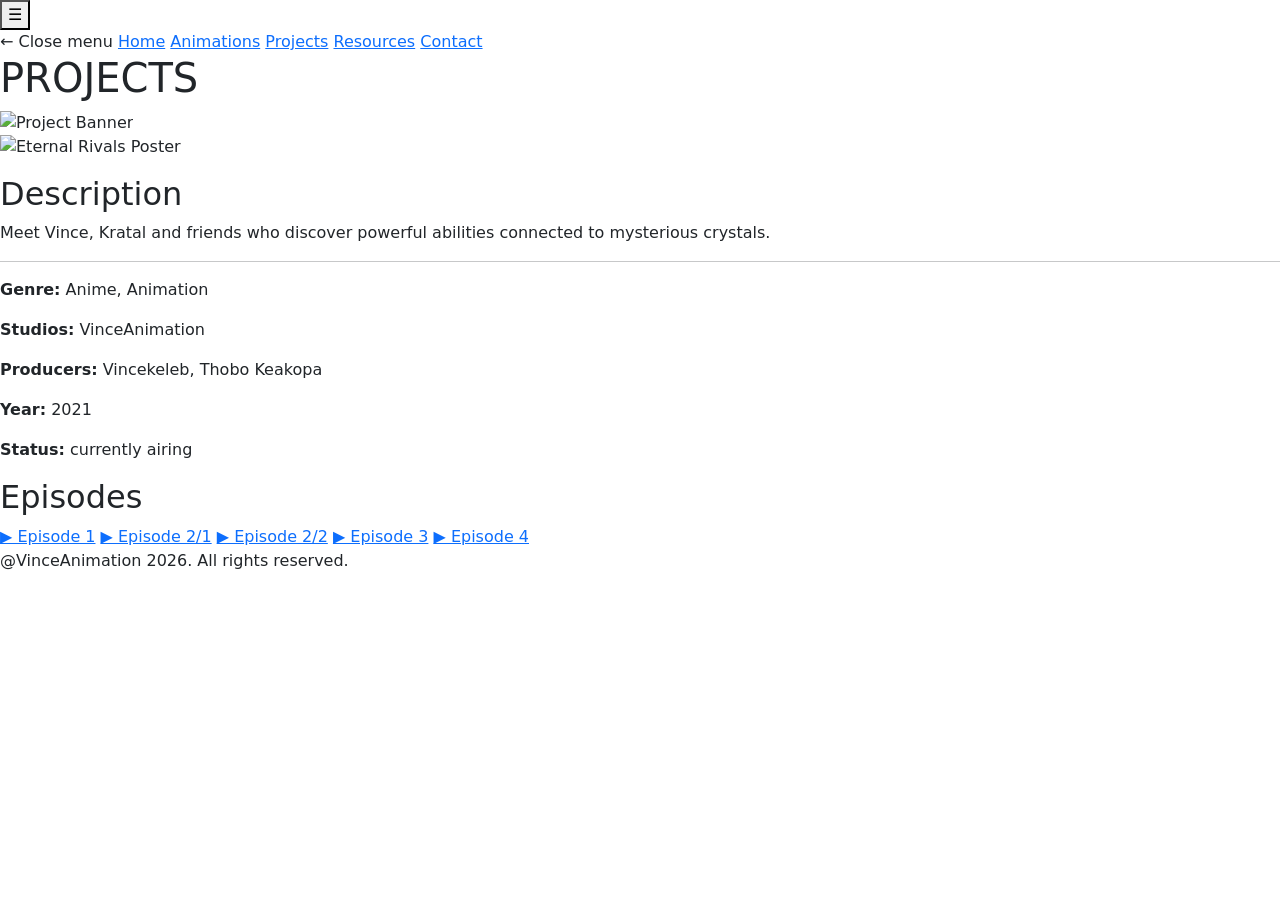
==== Projects.html @ 0b7c2a82 "Update Projects.html" ====
<!DOCTYPE html> 
<html lang="en"> 
<head> 
	<title>Projects</title>
	
	<link rel="preconnect" href="https://fonts.googleapis.com">
	<link rel="preconnect" href="https://fonts.gstatic.com" crossorigin>

	<link href="https://fonts.googleapis.com/css2?family=Poppins:wght@300;400;500;600;700&display=swap" rel="stylesheet">
	
	<link href="https://cdn.jsdelivr.net/npm/bootstrap@5.3.0/dist/css/bootstrap.min.css" rel="stylesheet">
	<link rel="stylesheet" href="style.css">
	<meta name="viewport" content="width=device-width, initial-scale=1.0">
</head>
<body>
    <header>
	
	<!-- MENU BUTTON -->
      <button id="menuBtn" class="menu-btn" onclick="openMenu()">☰</button>
	  
	  <!-- SIDE MENU -->
        <nav id="sideMenu" class="side-menu"> 
            <span class="close-btn" onclick="closeMenu()">← Close menu</span> 
            <a href="index.html">Home</a>
            <a href="Animations.html">Animations</a>
            <a href="Projects.html">Projects</a>
            <a href="Resources.html">Resources</a>
            <a href="Contact.html">Contact</a>
        </nav>
    </header>
	
	<!-- BLUR OVERLAY -->
    <div id="overlay" class="overlay" onclick="closeMenu()"></div>

    <main>
        <h1>PROJECTS</h1>
        <div class="banner">
            <img src="ETERNAL-RIVALS-3-22-2025 (2).png" class="img-fluid" alt="Project Banner">
        </div>

        <article class="project-container">
            <figure class="poster">
                <img src="ETERNAL RIVALS POSTER.jpg" class="img-fluid" alt="Eternal Rivals Poster">
            </figure>
            
            <section class="info">
                <h2>Description</h2>
                <p>Meet Vince, Kratal and friends who discover powerful abilities connected to mysterious crystals.</p>
                <hr>
                <p><strong>Genre:</strong> Anime, Animation</p>
                <p><strong>Studios:</strong> VinceAnimation</p>
                <p><strong>Producers:</strong> Vincekeleb, Thobo Keakopa</p>
                <p><strong>Year:</strong> 2021</p>
				<p><strong>Status:</strong> currently airing</p>
            </section>
        </article>

        <section class="section">
            <h2>Episodes</h2>
            <nav class="episodes">
               <a href="https://youtu.be/nUIJfu1PitM" target="_blank" class="episode-card">▶ Episode 1</a>
                <a href="https://youtu.be/bbLq1uxrkAQ" target="_blank" class="episode-card">▶ Episode 2/1</a>
                <a href="https://youtu.be/oLxkQ6l_o3Y" target="_blank" class="episode-card">▶ Episode 2/2</a>
				<a href="https://youtu.be/ZknMKPWEKQ0?si=LXeR9CzLKqDKaV8_" target="_blank" class="episode-card">▶ Episode 3</a>
				<a href="https://youtu.be/XjtK36YiAMY?si=AYRlusrUS_6eVxYy" target="_blank" class="episode-card">▶ Episode 4</a>
            </nav>
        </section>
    </main>

    <footer>@VinceAnimation 2026. All rights reserved.</footer>

    <script src="script.js"></script>
</body>
</html>
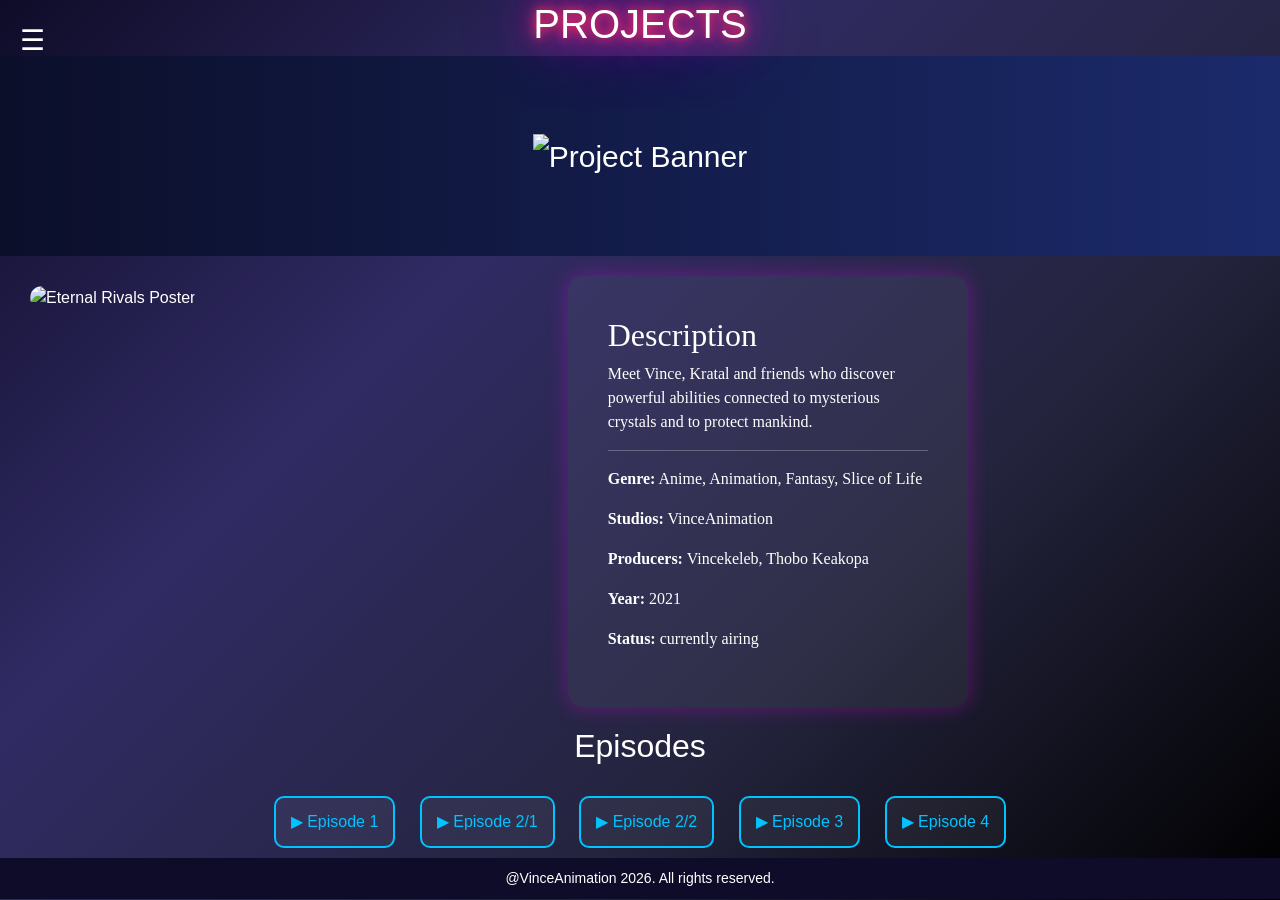
==== commit fa93fc9e: "Enhance project details in Projects.html Updated project description and genre information." ====
--- a/Projects.html
+++ b/Projects.html
@@ -35,19 +35,19 @@
     <main>
         <h1>PROJECTS</h1>
         <div class="banner">
-            <img src="ETERNAL-RIVALS-3-22-2025 (2).png" class="img-fluid" alt="Project Banner">
+            <img src="images/ETERNAL-RIVALS-3-22-2025 (2).png" class="img-fluid" alt="Project Banner">
         </div>
 
         <article class="project-container">
             <figure class="poster">
-                <img src="ETERNAL RIVALS POSTER.jpg" class="img-fluid" alt="Eternal Rivals Poster">
+                <img src="images/ETERNAL RIVALS POSTER.jpg" class="img-fluid" alt="Eternal Rivals Poster">
             </figure>
             
             <section class="info">
                 <h2>Description</h2>
-                <p>Meet Vince, Kratal and friends who discover powerful abilities connected to mysterious crystals.</p>
+                <p>Meet Vince, Kratal and friends who discover powerful abilities connected to mysterious crystals and to protect mankind.</p>
                 <hr>
-                <p><strong>Genre:</strong> Anime, Animation</p>
+                <p><strong>Genre:</strong> Anime, Animation, Fantasy, Slice of Life</p>
                 <p><strong>Studios:</strong> VinceAnimation</p>
                 <p><strong>Producers:</strong> Vincekeleb, Thobo Keakopa</p>
                 <p><strong>Year:</strong> 2021</p>
--- a/style.css
+++ b/style.css
@@ -0,0 +1,506 @@
+/* FOR ALL PAGES (GLOBAL)*/
+
+* {
+	margin: 0;
+	padding: 0;
+	box-sizing: border-box;
+}	
+	
+html, body {
+    height: 100%;
+    margin: 0;
+	width: 100%;
+	overflow-x: hidden;
+	
+}
+
+body { 
+    display: flex;
+    flex-direction: column;
+    min-height: 100vh;
+    margin: 0;
+    font-family: 'Poppins', sans-serif;
+    text-align: center;
+    color: white;
+    background: linear-gradient(135deg, #0f0c29, #302b63, #24243e, #000000) no-repeat fixed;
+	background-size: cover;
+	position: relative;
+}
+
+
+/* FLOAT ANIMATION For HOME LOGO */
+
+@keyframes float {
+    0% { transform: translateY(0px); }
+    50% { transform: translateY(-15px); }
+    100% { transform: translateY(0px); }
+}
+
+.floating-logo {
+    width: 150px;
+    border-radius: 50%;
+    margin-top: 20px;
+    animation: float 3s ease-in-out infinite;
+
+    box-shadow:
+    0 0 20px blue,
+    0 0 40px #ff00ff,
+    0 0 80px #ff00ff;
+
+    transition: 0.3s;
+}
+
+.floating-logo:hover {
+    transform: scale(1.1);
+}
+
+
+h1 {
+    font-size: 40px; 
+    color: white;
+    text-shadow:
+        0 0 10px #ff2e63,
+        0 0 20px #ff2e63,
+        0 0 40px #ff00ff,
+        0 0 80px #ff00ff;
+}
+
+.card {
+    background: rgba(255, 255, 255, 0.05);
+    padding: 50px;
+    margin: 20px auto;
+    width: 80%;
+    border-radius: 20px;
+    backdrop-filter: blur(10px);
+    box-shadow: 0 0 20px rgba(255, 0, 255, 0.3);
+}
+
+.card p {
+    color: white;
+}
+
+
+
+/* FOR SOCIAL SECTION (INDEX PAGE) */
+
+.social-section {
+    text-align: center;
+    margin-top: 50px;
+	margin-bottom: 80px;
+}	
+
+.social-section h2 { 
+    color: white;
+    margin-bottom: 10px;
+}
+
+.social-buttons {
+    display: flex;
+    justify-content: center;
+    gap: 50px;
+	flex-wrap: wrap;
+}	
+
+.btm {
+    padding: 12px 25px;
+    text-decoration: none;
+    color: white;
+    font-weight: bold;
+    border-radius: 30px;
+    transition: 0.3s;
+}	
+
+.youtube {
+    background: #ff0033;
+    border-color: #ff0033;
+}
+
+.youtube:hover {
+    background: #ff0033;
+    color: black;
+    box-shadow:
+        0 0 10px #ff0033,
+        0 0 30px #ff0033,
+        0 0 60px #ff0033;
+}
+
+.instagram {
+    background: #ff00cc;
+    color: black;
+    border-color: #ff00cc;
+}
+
+.instagram:hover {
+    background: #ff00cc;	
+    color: black;
+    box-shadow: 
+        0 0 10px #ff00cc,			
+        0 0 30px #ff00cc,
+        0 0 60px #ff00cc;
+}
+
+.tiktok {
+    background: black;
+}
+
+.tiktok:hover {
+    box-shadow: 0 0 20px cyan;
+}
+
+/* FOR ANIMATION PAGE */
+
+.intro-title {
+    font-size: 20px;
+    color: white;
+    text-shadow:
+        0 0 10px #00f0ff,
+        0 0 20px #00f0ff,
+        0 0 40px #00f0ff;
+    animation: glowPulse 2s infinite alternate;
+}
+
+.intro-subtitle {
+    font-size: 18px;
+    color: #ccc;
+    margin-top: 10px;
+    letter-spacing: 1px;
+}
+
+.animation-card {
+    background: rgba(255,255,255,0.05);
+    border: 2px solid #00aaff;
+    border-radius: 15px;
+    padding: 20px;
+    text-align: center;
+    margin-bottom: 30px;
+	transition: transform 0.3s ease-in-out;
+}
+
+.animation-card:hover {
+    transform: scale(1.05); 
+    cursor: pointer;
+}
+
+.animation-card img {
+    width: 60%;
+    border-radius: 10px;
+    transition: transform 1s ease-in-out;
+}
+
+
+
+.animation-card h3 {
+    color: #00aaff;
+}
+
+
+
+
+/* FOR PROJECT PAGE */
+
+.banner {
+    height: 200px;
+    background: linear-gradient(to right, #0b0f2a, #1b2a6b);
+    display: flex;
+    justify-content: center;
+    align-items: center;
+    font-size: 30px;
+}	
+
+.project-container {
+    display: flex;
+	
+    justify-content: center;
+    gap: 30px;
+    flex-wrap: wrap;
+}
+
+.poster img {
+	height: 450px;
+    width: 450px;
+	max-width: 450px;
+	margin: 30px;
+    border-radius: 15px;
+}
+
+.info {
+    font-family: 'Georgia', serif;
+    background: rgba(255, 255, 255, 0.05);
+    padding: 40px;
+    margin: 20px auto;
+    width: 500px;
+    border-radius: 15px;
+    box-shadow: 0 0 20px rgba(255, 0, 255, 0.3);
+    max-width: 400px;
+    text-align: left;
+}
+
+.episodes {
+    margin-top: 20px;
+}
+
+.episode-card {
+    background: rgba(255, 255, 255, 0.05);
+    display: inline-block;
+    text-decoration: none;
+    color: #00c3ff;
+    border: 2px solid #00c3ff;
+    padding: 12px 15px;
+    margin: 10px;
+    border-radius: 10px;
+    transition: 0.3s;
+}
+
+.episode-card:hover {
+    background: #00c3ff;
+    color: black;
+    box-shadow: 0 0 15px #00c3ff;
+    transform: scale(1.05);
+}
+
+
+
+/* FOR RESOURCE PAGE */
+
+.resources-container {
+    display: flex;
+    justify-content: center;
+    gap: 40px;
+    margin-top: 50px;
+    flex-wrap: wrap;
+}	
+
+.resource-card {
+    background: rgba(255, 255, 255, 0.05);
+    border: 2px solid #00aaff;
+    border-radius: 15px;
+    padding: 30px;
+    width: 250px;
+    text-align: center;
+    transition: 0.3s ease;
+}	
+
+.resource-card:hover {
+    transform: scale(1.05);
+    box-shadow: 0 0 20px #00aaff;
+}
+
+.download-btn {
+    display: inline-block;
+    margin-top: 15px;
+    padding: 10px 20px;
+    border: 1px solid #00aaff;
+    border-radius: 10px;
+    text-decoration: none;
+    color: white;
+    cursor: pointer;
+}	
+
+.download-btn:hover {
+    background: #00aaff;
+}
+
+
+
+
+/*  FOR CONTACT PAGE */
+
+.contact-container {
+    max-width: 600px;
+    margin: 50px auto;
+    text-align: center;
+}
+
+.email-box, .qa-box {
+    border: 2px solid #00aaff;
+    border-radius: 15px;
+    padding: 20px;
+    margin-bottom: 30px;
+    background: rgba(255,255,255,0.05);
+}
+
+.qa-input {
+    width: 80%;
+    padding: 10px;
+    margin-top: 15px;
+    border-radius: 10px;
+    border: none;
+    outline: none;
+    background: rgba(255, 255, 255, 0.1);
+    color: white;
+}
+
+.submit-btn {
+    margin-top: 15px;
+    padding: 10px 25px;
+    border-radius: 10px;
+    border: 1px solid #00aaff;
+    background: transparent;
+    color: white;
+    cursor: pointer;
+    transition: 0.3s;
+}
+
+.submit-btn:hover {
+    background: #00aaff;
+    transform: scale(1.05);
+}
+
+/* MENU & NAVIGATION */
+
+.menu-btn {
+    font-size: 28px;
+    cursor: pointer;
+    color: white;
+    position: fixed;
+    top: 20px;
+    left: 20px;
+    z-index: 1001;
+    background: none;
+    border: none;
+}
+
+.menu-btn.hidden {
+    display: none;
+}
+
+.side-menu {
+    height: 100%;
+    width: 0;
+    position: fixed;
+    top: 0;
+    left: 0;
+    background: rgba(10, 10, 30, 0.95);
+    overflow-x: hidden;
+    transition: 0.4s;
+    padding-top: 60px;
+    z-index: 1000;
+}
+
+.side-menu a {
+    display: block;
+    padding: 12px 20px;
+    color: white;
+    text-decoration: none;
+    font-size: 18px;
+    transition: 0.3s;
+}
+
+.side-menu a:hover {
+    background: rgba(0, 200, 255, 0.2);
+    color: #00cfff;
+}
+
+.close-btn {
+    position: absolute;
+    top: 15px;
+    left: 20px;
+    font-size: 20px;
+    cursor: pointer;
+    color: white;
+}
+
+.profile-img {
+    width: 150px;
+    height: 150px;
+    object-fit: cover;
+    border-radius: 50%;
+    margin: 20px auto;
+    display: block;
+    animation: float 3s ease-in-out infinite;
+    box-shadow:
+        0 0 20px blue,
+        0 0 40px #ff00ff,
+        0 0 80px #ff00ff;
+    transition: 0.3s;
+}
+
+.profile-img:hover {
+    transform: scale(1.1);
+}
+
+@keyframes float {
+    0% { transform: translateY(0px); }
+    50% { transform: translateY(-15px); }
+    100% { transform: translateY(0px); }
+}
+
+.overlay {
+    position: fixed;
+    top: 0;
+    left: 0;
+    width: 100%;
+    height: 100%;
+    backdrop-filter: blur(6px);
+    background: rgba(0, 0, 0, 0.4);
+    opacity: 0;
+    visibility: hidden;
+    transition: 0.3s;
+    z-index: 999;
+}
+
+.overlay.active {
+    opacity: 1;
+    visibility: visible;
+}
+
+
+
+
+/* FOOTER */
+
+footer {
+    flex-shrink: 0; /* Prevents footer from shrinking */
+    background-color: #0f0c29;
+    color: white;
+    font-size: 14px;
+    text-align: center;
+    padding: 10px;
+    width: 100% !important;
+	position: relative;
+}
+
+.main-content {
+    flex: 1 0 auto;
+}
+
+
+/* FOR ALL DEVICES */
+
+@media (max-width: 768px) {
+	
+	.h1 { 
+		font-size: 28px;
+	}
+		
+	.section-button {
+		flex-direction: column;
+		flex-wrap: wrap;
+		align-items: center;
+		gap: 15px;
+	}
+
+	.project-container {
+		flex-direction: column;
+		align-items: center;
+	}
+	
+	.poster img {
+	
+    width: 300px;
+	max-width: 450px;
+	margin: 30px;
+    border-radius: 15px;
+}
+
+	.card {
+		width: 95%;
+		padding: 20px;
+	}
+
+	.info {
+		max-width: 350px;
+		width: 100%;
+		margin: auto;
+	}
+}	
